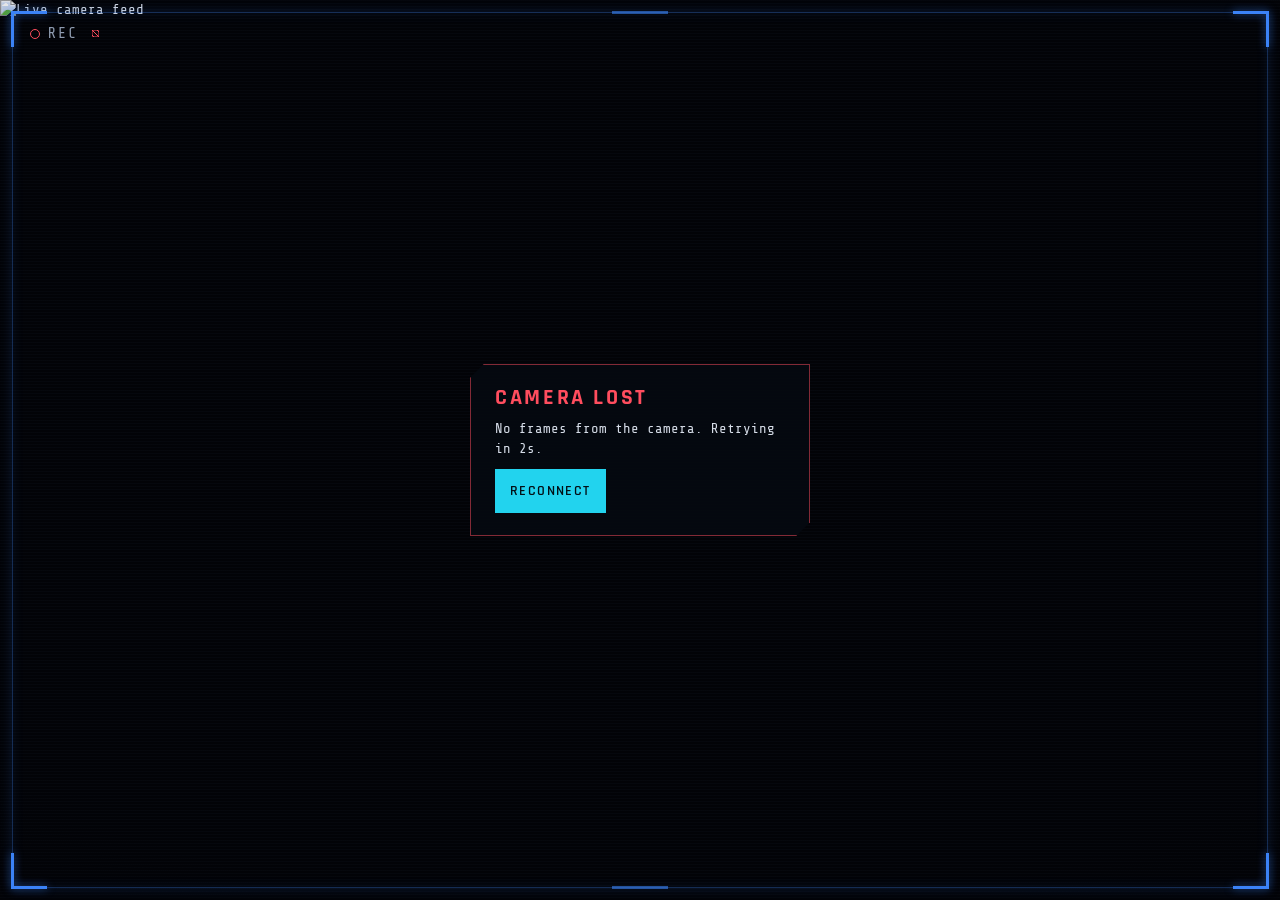
==== app/web/index.html @ 377e43c3 "Add face context app, iOS relay and cream ad" ====
<!doctype html>
<html lang="en">
<head>
<meta charset="utf-8">
<meta name="viewport" content="width=device-width, initial-scale=1, viewport-fit=cover">
<meta name="theme-color" content="#04060b">
<title>Face Context</title>
<meta name="description" content="Opt-in face to context viewer: tap a face in the live camera feed to see that person's profile, notes and face scan.">
<link rel="preconnect" href="https://fonts.googleapis.com">
<link rel="preconnect" href="https://fonts.gstatic.com" crossorigin>
<link rel="stylesheet" href="https://fonts.googleapis.com/css2?family=Rajdhani:wght@500;600;700&family=Share+Tech+Mono&display=swap">
<link rel="stylesheet" href="style.css">
<link rel="stylesheet" href="hud.css">
<script type="importmap">
{
  "imports": {
    "three": "https://cdn.jsdelivr.net/npm/three@0.170.0/build/three.module.js",
    "three/addons/": "https://cdn.jsdelivr.net/npm/three@0.170.0/examples/jsm/"
  }
}
</script>
</head>
<body>
<main class="stage" id="stage" aria-label="Camera feed. Select a face to see context.">
  <div class="media" id="media"></div>
  <div class="vignette" aria-hidden="true"></div>
  <div class="faces" id="faces"></div>
  <div class="stage-msg" id="stage-msg" hidden></div>
</main>
<div class="camframe" aria-hidden="true"><i class="k tl"></i><i class="k tr"></i><i class="k bl"></i><i class="k br"></i></div>
<p class="rec" id="live" data-state="connecting"><i class="dot" aria-hidden="true"></i><span aria-hidden="true">REC</span><span class="visually-hidden" id="live-sr" role="status">Connecting</span><i class="mic" id="mic" role="img" data-state="off" aria-label="Microphone off"></i></p>
<div class="corner">
  <button type="button" class="session-dot" id="session-dot" aria-expanded="false" aria-controls="session-pop" hidden><i aria-hidden="true"></i></button>
  <section class="session-pop" id="session-pop" aria-label="Room consent session" hidden></section>
</div>
<p class="caption" id="caption" aria-live="polite"></p>
<aside class="card" id="card" aria-label="Person context" hidden>
  <div class="card-shell">
    <div class="card-inner" id="card-inner">
      <div class="grip" id="grip" aria-hidden="true"><i></i></div>
      <button type="button" class="card-close" id="card-close" aria-label="Close profile">
        <svg viewBox="0 0 20 20" width="14" height="14" aria-hidden="true"><path d="M5 5l10 10M15 5L5 15" fill="none" stroke="currentColor" stroke-width="1.4"/></svg>
      </button>
      <div class="card-body" id="card-body"></div>
    </div>
  </div>
</aside>
<svg class="leader" id="leader" aria-hidden="true"></svg>
<script type="module" src="app.js"></script>
</body>
</html>
---- app/web/style.css ----
:root {
  --bg: #04060b;
  --panel: rgba(5, 9, 16, 0.9);
  --glass: rgba(4, 6, 11, 0.78);
  --glow: rgba(34, 211, 238, 0.6);
  --line: #3b82f6;
  --cyan: #22d3ee;
  --cyan-2: rgba(34, 211, 238, 0.55);
  --cyan-3: rgba(34, 211, 238, 0.22);
  --cyan-4: rgba(34, 211, 238, 0.09);
  --line-2: rgba(59, 130, 246, 0.55);
  --line-3: rgba(59, 130, 246, 0.24);
  --name: #8dbdff;
  --text: #d6dde8;
  --muted: #8e9bb0;
  --micro: #6fa9c9;
  --red: #ff4d5e;
  --red-2: rgba(255, 77, 94, 0.5);
  --head: "Rajdhani", "Barlow Condensed", "Roboto Condensed", "Arial Narrow", sans-serif;
  --mono: "Share Tech Mono", ui-monospace, "SF Mono", Menlo, Consolas, monospace;
  --frame: 12px;
  --tap: 44px;
  --cut: 14px;
  --card-w: min(380px, calc(100vw - 48px));
  --ease: cubic-bezier(0.16, 1, 0.3, 1);
  --chamfer: polygon(var(--cut) 0, 100% 0, 100% calc(100% - var(--cut)), calc(100% - var(--cut)) 100%, 0 100%, 0 var(--cut));
  color-scheme: dark;
}

*, *::before, *::after { box-sizing: border-box; }
html, body { height: 100%; }
body {
  margin: 0;
  background: var(--bg);
  color: var(--text);
  font: 14px/1.45 var(--mono);
  font-variant-numeric: tabular-nums;
  overflow: hidden;
  caret-color: var(--cyan);
  -webkit-tap-highlight-color: transparent;
}
::selection { background: var(--cyan); color: var(--bg); }
* { scrollbar-width: thin; scrollbar-color: var(--cyan-3) transparent; }
::-webkit-scrollbar { width: 6px; }
::-webkit-scrollbar-thumb { background: var(--cyan-3); }
h1, h2, h3, p, ol, ul { margin: 0; }
ol, ul { padding: 0; list-style: none; }
button, input, textarea { font: inherit; color: inherit; }
:focus-visible { outline: 1px solid var(--cyan); outline-offset: 2px; }
.visually-hidden { position: absolute; width: 1px; height: 1px; overflow: hidden; clip-path: inset(50%); white-space: nowrap; }
.icon { flex: none; }
kbd {
  font: 12px/1 var(--mono);
  min-width: 18px;
  padding: 3px 4px;
  border: 1px solid currentColor;
  text-align: center;
  opacity: 0.85;
}

.btn {
  display: inline-flex;
  align-items: center;
  justify-content: center;
  gap: 8px;
  min-height: var(--tap);
  padding: 8px 14px;
  border: 1px solid var(--cyan-2);
  background: transparent;
  color: var(--text);
  cursor: pointer;
  font: 600 14px/1 var(--head);
  text-transform: uppercase;
  letter-spacing: 0.1em;
  transition: background-color 0.15s, border-color 0.15s, color 0.15s;
  touch-action: manipulation;
}
.btn:hover { background: var(--cyan-4); border-color: var(--cyan); }
.btn:active { background: var(--cyan-3); }
.btn:disabled { opacity: 0.45; cursor: progress; }
.btn-primary { background: var(--cyan); border-color: var(--cyan); color: #031016; }
.btn-primary:hover { background: #5fe2f5; }
.btn-ghost { border-color: var(--cyan-3); }
.btn-danger { border-color: var(--red); color: var(--red); }
.btn-danger:hover { background: rgba(255, 77, 94, 0.12); border-color: var(--red); }
.btn-danger-ghost { border-color: var(--red-2); color: var(--red); }
.btn-danger-ghost:hover { background: rgba(255, 77, 94, 0.1); border-color: var(--red); }
.is-busy { opacity: 0.6; pointer-events: none; }
.row { display: flex; flex-wrap: wrap; gap: 8px; align-items: center; }
.hint { color: var(--muted); font-size: 12px; }
.empty { color: var(--muted); }
.form-error { color: var(--red); }
.hint:empty, .form-error:empty { display: none; }
.micro { font: 600 11px/1.2 var(--head); color: var(--micro); text-transform: uppercase; letter-spacing: 0.16em; }

.card {
  position: fixed;
  top: 60px;
  left: 28px;
  width: var(--card-w);
  z-index: 18;
  filter: drop-shadow(0 0 10px rgba(34, 211, 238, 0.22));
  opacity: 0;
  transform: translateX(-20px);
  transition: opacity 0.3s var(--ease), transform 0.35s var(--ease);
}
.card.dock-right { left: auto; right: 28px; transform: translateX(20px); }
.card.is-open { opacity: 1; transform: none; }
.card.is-faded { opacity: 0.25; }
.card.is-dragging { transition: none; }
.card[hidden] { display: none; }
.card-shell { clip-path: var(--chamfer); background: var(--cyan-2); padding: 1px; }
.card-inner {
  position: relative;
  clip-path: var(--chamfer);
  background:
    linear-gradient(180deg, rgba(34, 211, 238, 0.06), transparent 120px),
    var(--panel);
  max-height: calc(100vh - 100px);
  max-height: calc(100dvh - 100px);
  overflow-y: auto;
  overscroll-behavior: contain;
}
.card.is-glitch .card-shell { animation: rgb 0.36s steps(3) both; }
.card-close {
  position: absolute;
  top: 0;
  right: 0;
  z-index: 2;
  width: var(--tap);
  height: var(--tap);
  display: grid;
  place-items: center;
  background: transparent;
  border: 0;
  border-left: 1px solid var(--cyan-3);
  color: var(--muted);
  cursor: pointer;
}
.card-close:hover { color: var(--cyan); background: var(--cyan-4); }
.grip { display: none; }
.card-body { display: grid; }
.card-error { display: grid; gap: 12px; justify-items: start; padding: 56px 20px 24px; }
.loading { display: flex; align-items: center; gap: 10px; padding: 56px 20px 28px; color: var(--muted); text-transform: uppercase; letter-spacing: 0.1em; font-size: 12px; }
.scan { width: 40px; height: 1px; background: var(--cyan); animation: scan 0.9s var(--ease) infinite alternate; transform-origin: left; }
@keyframes scan { from { transform: scaleX(0.15); } to { transform: scaleX(1); } }

.card-head { display: flex; border-bottom: 1px solid var(--cyan-3); padding-right: var(--tap); }
.edit-toggle { min-width: var(--tap); min-height: var(--tap); display: grid; place-items: center; padding: 0 10px; background: transparent; border: 0; border-left: 1px solid var(--cyan-3); color: var(--muted); cursor: pointer; font: 600 13px/1 var(--head); letter-spacing: 0.12em; text-transform: uppercase; }
.edit-toggle:hover, .edit-toggle[aria-pressed="true"] { color: var(--cyan); background: var(--cyan-4); }
.edited { display: inline-grid; place-items: center; margin-left: 6px; color: var(--micro); vertical-align: middle; }
.edited .icon { width: 10px; height: 10px; }
.edit-input { width: 100%; min-height: var(--tap); padding: 10px 12px; background: rgba(3, 7, 13, 0.9); border: 1px solid var(--cyan-3); color: var(--text); border-radius: 0; font: 16px/1.35 var(--mono); }
textarea.edit-input { resize: vertical; }
.edit-input:focus-visible { outline: none; border-color: var(--cyan); }
.edit-input.is-saving { border-color: var(--cyan-2); }
.chips-edit { display: flex; flex-wrap: wrap; gap: 6px; }
.chip-edit { display: inline-flex; align-items: center; gap: 2px; padding-left: 8px; border: 1px solid var(--cyan-3); color: var(--cyan); font: 600 14px/1 var(--head); text-transform: uppercase; letter-spacing: 0.08em; }
.x-btn { width: 32px; height: 32px; min-width: 32px; display: inline-grid; place-items: center; background: transparent; border: 0; color: var(--muted); cursor: pointer; }
.x-btn:hover { color: var(--red); }
.x-btn .icon { width: 12px; height: 12px; }
.fu-edit { grid-template-columns: 18px 1fr 32px; }
.timeline li .x-btn { position: absolute; right: -8px; top: -6px; }
.timeline li.is-removing { opacity: 0.4; }
.timeline li:has(.x-btn) p { padding-right: 28px; }
.photo-tools { display: grid; gap: 6px; justify-items: start; }
.thumb-pick { position: absolute; inset: 6px; display: grid; place-items: end; padding: 6px; background: linear-gradient(transparent 55%, rgba(4, 8, 14, 0.85)); border: 0; color: var(--cyan); cursor: pointer; }
.thumb-pick .icon { width: 16px; height: 16px; }
.thumb-frame.is-drop { outline: 1px dashed var(--cyan); outline-offset: 2px; }
.thumb-frame.is-saving { opacity: 0.6; }
.link-btn { min-height: var(--tap); padding: 0; background: transparent; border: 0; color: var(--micro); font: 12px/1 var(--mono); text-decoration: underline; text-underline-offset: 3px; cursor: pointer; }
.link-btn:hover { color: var(--cyan); }
.tabs { display: flex; flex: 1; }
.tab {
  display: inline-flex;
  align-items: center;
  gap: 8px;
  min-height: var(--tap);
  padding: 0 14px;
  background: transparent;
  border: 0;
  border-right: 1px solid var(--cyan-3);
  color: var(--muted);
  font: 600 15px/1 var(--head);
  letter-spacing: 0.12em;
  text-transform: uppercase;
  cursor: pointer;
  position: relative;
}
.tab:first-child { padding-left: calc(var(--cut) + 6px); }
.tab kbd { font-size: 10px; padding: 2px 3px; min-width: 15px; }
.tab:hover { color: var(--text); }
.tab[aria-selected="true"] { color: var(--cyan); background: var(--cyan-4); }
.tab[aria-selected="true"]::after { content: ""; position: absolute; left: 0; right: 0; bottom: -1px; height: 2px; background: var(--cyan); }
.card-sub { display: flex; align-items: center; justify-content: space-between; gap: 12px; padding: 6px 20px 0; }
.p-status { font: 600 12px/1 var(--head); color: var(--muted); text-transform: uppercase; letter-spacing: 0.14em; display: flex; align-items: center; gap: 8px; }
.p-status::before { content: ""; width: 6px; height: 6px; border: 1px solid var(--muted); }
.p-status.is-here { color: var(--cyan); }
.p-status.is-here::before { background: var(--cyan); border-color: var(--cyan); }
.pill {
  display: inline-flex;
  align-items: center;
  gap: 8px;
  min-height: var(--tap);
  padding: 0 2px 0 8px;
  background: transparent;
  border: 0;
  color: var(--muted);
  font: 600 12px/1 var(--head);
  letter-spacing: 0.14em;
  text-transform: uppercase;
  cursor: pointer;
}
.pill b { font-weight: 700; min-width: 40px; padding: 4px 8px; border: 1px solid var(--cyan-2); color: var(--cyan); text-align: center; }
.pill[aria-pressed="false"] b { border-color: var(--muted); color: var(--muted); }

.person { padding: 2px 20px 8px; }
.tab-panel > * { min-width: 0; }
.tab-panel { grid-template-columns: minmax(0, 1fr); display: grid; gap: 16px; padding: 8px 0; animation: rise 0.35s var(--ease) both; }
.tab-panel[hidden] { display: none; }
@keyframes rise { from { opacity: 0; transform: translateY(4px); } }
.thumb-frame { position: relative; width: 116px; height: 116px; padding: 6px; color: var(--cyan); overflow: hidden; }
.thumb-frame .c { position: absolute; width: 14px; height: 14px; border: 0 solid currentColor; }
.thumb-frame .tl { top: 0; left: 0; border-top-width: 2px; border-left-width: 2px; }
.thumb-frame .tr { top: 0; right: 0; border-top-width: 2px; border-right-width: 2px; }
.thumb-frame .bl { bottom: 0; left: 0; border-bottom-width: 2px; border-left-width: 2px; }
.thumb-frame .br { bottom: 0; right: 0; border-bottom-width: 2px; border-right-width: 2px; }
.thumb-frame .sweep { position: absolute; left: 6px; right: 6px; top: 6px; height: 22px; background: linear-gradient(transparent, rgba(34, 211, 238, 0.3) 90%, var(--cyan)); opacity: 0.6; animation: sweep 2.6s linear infinite; pointer-events: none; }
@keyframes sweep { from { transform: translateY(-24px); } to { transform: translateY(104px); } }
.p-thumb { display: block; width: 104px; height: 104px; object-fit: cover; background: #0b1220; filter: saturate(0.6) contrast(1.05); }
.thumb-state { position: absolute; left: 6px; right: 6px; bottom: 6px; padding: 2px 4px; background: var(--glass); color: var(--micro); font: 600 9px/1.2 var(--head); letter-spacing: 0.12em; text-transform: uppercase; text-align: center; }
.p-thumb-empty { display: grid; place-items: center; color: var(--muted); }
.p-thumb-empty .icon { width: 40px; height: 40px; }
.p-id { display: grid; gap: 4px; }
.name-btn { all: unset; cursor: text; border-bottom: 1px dashed transparent; }
.name-btn:hover { border-bottom-color: var(--cyan-2); }
.name-btn:focus-visible { outline: 1px solid var(--cyan); outline-offset: 2px; }
.heard { display: inline-grid; place-items: center; width: 18px; height: 18px; margin-left: 8px; vertical-align: middle; color: var(--micro); border: 1px solid var(--cyan-3); }
.heard .icon { width: 12px; height: 12px; }
.p-name.is-pending { color: var(--muted); }
.capture { display: grid; gap: 8px; }
.capture-bar { display: block; height: 2px; background: linear-gradient(90deg, transparent, var(--cyan), transparent) 0 0 / 40% 100% no-repeat, var(--cyan-3); animation: capture 1.4s linear infinite; }
@keyframes capture { from { background-position: -40% 0, 0 0; } to { background-position: 140% 0, 0 0; } }
.p-name { font: 700 30px/1.05 var(--head); color: var(--name); text-transform: uppercase; letter-spacing: 0.04em; overflow-wrap: anywhere; margin-bottom: 8px; }
.p-role { font: 600 17px/1.2 var(--head); color: var(--text); text-transform: uppercase; letter-spacing: 0.06em; }
.p-edit { display: grid; gap: 6px; }
.p-edit .row { margin-top: 6px; }
.p-block { display: grid; gap: 8px; }
.p-text { color: var(--text); max-width: 60ch; }
.vulns { display: grid; }
.vuln { display: grid; grid-template-columns: 18px 1fr; gap: 10px; align-items: center; min-height: 30px; color: var(--cyan); font: 600 15px/1.2 var(--head); text-transform: uppercase; letter-spacing: 0.08em; }
.vuln .icon { width: 16px; height: 16px; }
.vuln.check { min-height: var(--tap); color: var(--text); }
.check input {
  appearance: none;
  width: 16px;
  height: 16px;
  margin: 0;
  border: 1px solid var(--cyan-2);
  background: transparent;
  cursor: pointer;
  display: grid;
  place-items: center;
}
.check input::after { content: ""; width: 8px; height: 8px; background: var(--cyan); transform: scale(0); transition: transform 0.15s var(--ease); }
.check input:checked::after { transform: scale(1); }
.check input:checked + label { color: var(--muted); text-decoration: line-through; text-decoration-color: var(--cyan-2); }
.check label { cursor: pointer; padding: 10px 0; }
.p-consent { display: grid; gap: 6px; padding-top: 12px; border-top: 1px solid var(--cyan-3); font-size: 12px; color: var(--muted); }
.p-consent .ok { color: var(--cyan); text-transform: uppercase; letter-spacing: 0.1em; }
.p-consent q { color: var(--text); quotes: "\201C" "\201D"; }

.inline-form { display: flex; gap: 8px; }
input[type="text"] {
  width: 100%;
  min-height: var(--tap);
  padding: 10px 12px;
  background: rgba(3, 7, 13, 0.9);
  border: 1px solid var(--cyan-3);
  color: var(--text);
  border-radius: 0;
  font: 16px/1.2 var(--mono);
}
input::placeholder { color: #75839a; }
input:focus-visible { outline: none; border-color: var(--cyan); }
.timeline { position: relative; display: grid; gap: 14px; padding-left: 16px; }
.timeline::before { content: ""; position: absolute; left: 3px; top: 6px; bottom: 6px; width: 1px; background: var(--cyan-3); }
.timeline li { position: relative; }
.timeline li::before { content: ""; position: absolute; left: -16px; top: 6px; width: 7px; height: 7px; border: 1px solid var(--cyan); background: var(--bg); transform: rotate(45deg); }
.timeline time { color: var(--micro); font-size: 12px; white-space: pre; }
.model-view {
  position: relative;
  height: 220px;
  border: 1px solid var(--cyan-3);
  background:
    linear-gradient(var(--cyan-4) 1px, transparent 1px) 0 0 / 20px 20px,
    linear-gradient(90deg, var(--cyan-4) 1px, transparent 1px) 0 0 / 20px 20px,
    rgba(3, 7, 13, 0.7);
  overflow: hidden;
}
.model-view canvas { display: block; width: 100%; height: 100%; }
.model-fallback { position: absolute; inset: 0; display: grid; place-items: center; color: var(--muted); padding: 16px; text-align: center; }
.tab-panel > label.btn { justify-self: start; }

.actions { display: flex; flex-wrap: wrap; border-top: 1px solid var(--cyan-3); padding: 0 calc(var(--cut) + 6px) 0 20px; }
.actions .danger-text { flex-basis: 100%; padding: 14px 0 10px; }
.actions .row { padding-bottom: 14px; }
.act {
  display: inline-flex;
  align-items: center;
  gap: 8px;
  min-height: 48px;
  padding: 0 18px 0 0;
  background: transparent;
  border: 0;
  color: var(--text);
  font: 600 14px/1 var(--head);
  letter-spacing: 0.12em;
  text-transform: uppercase;
  cursor: pointer;
}
.act kbd { color: var(--cyan); }
.act:hover { color: var(--cyan); }
.act-danger kbd { color: var(--red); }
.act-danger:hover { color: var(--red); }

@media (max-width: 720px) {
  :root { --frame: 8px; --card-w: 100vw; }
  .card, .card.dock-right {
    top: auto;
    left: 0;
    right: 0;
    bottom: 0;
    width: 100%;
    transform: translateY(40px);
    filter: drop-shadow(0 -4px 14px rgba(34, 211, 238, 0.2));
  }
  .card.is-open { transform: none; }
  .card-inner { max-height: 55svh; max-height: 55dvh; padding-bottom: env(safe-area-inset-bottom); }
  .grip { display: grid; place-items: center; height: 22px; touch-action: none; cursor: grab; }
  .grip i { width: 44px; height: 3px; background: var(--cyan-2); }
  .card-close { top: 22px; }
  .person { padding: 2px 16px 8px; }
  .card-sub { padding: 4px 16px 0; }
  .tab { padding: 0 10px; font-size: 14px; }
  .tab kbd, .act kbd { display: none; }
  .tab:first-child { padding-left: calc(var(--cut) + 2px); }
  .thumb-frame { width: 96px; height: 96px; }
  .p-thumb { width: 84px; height: 84px; }
  .p-name { font-size: 26px; }
  .model-view { height: 180px; }
}
---- app/web/hud.css ----
.stage {
  position: fixed;
  inset: 0;
  overflow: hidden;
  background: #020307;
  touch-action: manipulation;
  user-select: none;
  -webkit-user-select: none;
}
.media, .faces, .vignette { position: absolute; inset: 0; }
.media > img, .media > canvas { width: 100%; height: 100%; object-fit: cover; display: block; }
.vignette {
  pointer-events: none;
  background:
    radial-gradient(120% 95% at 50% 45%, transparent 55%, rgba(2, 3, 7, 0.6) 100%),
    repeating-linear-gradient(to bottom, rgba(141, 189, 255, 0.022) 0 1px, transparent 1px 3px);
}

.camframe {
  position: fixed;
  inset: var(--frame);
  border: 1px solid rgba(59, 130, 246, 0.32);
  box-shadow: 0 0 12px rgba(59, 130, 246, 0.18), inset 0 0 12px rgba(59, 130, 246, 0.1);
  pointer-events: none;
  z-index: 14;
}
.camframe::before, .camframe::after { content: ""; position: absolute; left: 50%; width: 56px; height: 3px; margin-left: -28px; background: rgba(59, 130, 246, 0.6); }
.camframe::before { top: -2px; }
.camframe::after { bottom: -2px; }
.camframe .k { position: absolute; width: 36px; height: 36px; border: 0 solid var(--line); filter: drop-shadow(0 0 4px rgba(59, 130, 246, 0.6)); }
.camframe .tl { top: -2px; left: -2px; border-top-width: 3px; border-left-width: 3px; }
.camframe .tr { top: -2px; right: -2px; border-top-width: 3px; border-right-width: 3px; }
.camframe .bl { bottom: -2px; left: -2px; border-bottom-width: 3px; border-left-width: 3px; }
.camframe .br { bottom: -2px; right: -2px; border-bottom-width: 3px; border-right-width: 3px; }

.rec {
  position: fixed;
  top: calc(var(--frame) + 14px);
  left: calc(var(--frame) + 18px);
  z-index: 15;
  display: flex;
  align-items: center;
  gap: 8px;
  font: 15px/1 var(--mono);
  letter-spacing: 0.14em;
  color: var(--text);
  pointer-events: none;
}
.rec .dot { width: 10px; height: 10px; border-radius: 50%; background: var(--red); box-shadow: 0 0 8px rgba(255, 77, 94, 0.8); animation: blink 1s steps(1) infinite; }
.rec[data-state="connecting"] .dot { background: var(--muted); box-shadow: none; animation: none; }
.rec[data-state="lost"] { color: var(--muted); }
.rec[data-state="lost"] .dot { background: transparent; border: 1px solid var(--red); box-shadow: none; animation: none; }
@keyframes blink { 50% { opacity: 0.15; } }
.mic { width: 7px; height: 7px; margin-left: 6px; border: 1px solid var(--muted); pointer-events: auto; }
.mic[data-state="on"] { background: var(--cyan); border-color: var(--cyan); }
.mic[data-state="warn"] { border-color: var(--cyan); }
.mic[data-state="speaking"] { background: var(--cyan); border-color: var(--cyan); box-shadow: 0 0 6px var(--glow); transform: scale(1.3); }
.mic[data-state="denied"] { border-color: var(--red-2); background: linear-gradient(45deg, transparent 45%, var(--red) 45% 55%, transparent 55%); }

.corner { position: fixed; top: calc(var(--frame) + 2px); right: calc(var(--frame) + 4px); z-index: 16; }
.session-dot { width: var(--tap); height: var(--tap); display: grid; place-items: center; background: transparent; border: 0; padding: 0; cursor: pointer; }
.session-dot[hidden] { display: none; }
.session-dot i { width: 10px; height: 10px; border: 1px solid var(--cyan); background: rgba(34, 211, 238, 0.25); transform: rotate(45deg); display: block; }
.session-dot:hover i, .session-dot[aria-expanded="true"] i { background: var(--cyan); }
.session-pop {
  position: absolute;
  top: var(--tap);
  right: 0;
  width: min(300px, calc(100vw - 40px));
  display: grid;
  gap: 10px;
  justify-items: start;
  padding: 16px 18px;
  background: var(--panel);
  border: 1px solid var(--cyan-2);
  clip-path: var(--chamfer);
}
.session-pop[hidden] { display: none; }
.session-text { color: var(--text); }

.face {
  position: absolute;
  left: 0;
  top: 0;
  padding: 0;
  margin: 0;
  border: 0;
  background: transparent;
  cursor: pointer;
  touch-action: manipulation;
  color: var(--line);
  will-change: transform;
  transition: opacity 0.3s var(--ease), color 0.2s;
}
.face:focus-visible { outline: none; }
.face:focus-visible .face-frame { outline: 1px solid var(--name); outline-offset: 4px; }
.face-frame { position: absolute; inset: var(--pad, 24px); border: 1px solid color-mix(in srgb, currentColor 45%, transparent); }
.face .c { position: absolute; width: min(18px, 28%); height: min(18px, 28%); border: 0 solid currentColor; }
.face .tl { top: -1px; left: -1px; border-top-width: 2px; border-left-width: 2px; }
.face .tr { top: -1px; right: -1px; border-top-width: 2px; border-right-width: 2px; }
.face .bl { bottom: -1px; left: -1px; border-bottom-width: 2px; border-left-width: 2px; }
.face .br { bottom: -1px; right: -1px; border-bottom-width: 2px; border-right-width: 2px; }
.face .cross { position: absolute; left: 50%; top: 50%; width: 9px; height: 9px; margin: -4.5px 0 0 -4.5px; opacity: 0.6;
  background: linear-gradient(currentColor, currentColor) center / 1px 100% no-repeat, linear-gradient(currentColor, currentColor) center / 100% 1px no-repeat; }
.face .hex {
  position: absolute;
  inset: 0;
  opacity: 0;
  pointer-events: none;
  background: url("data:image/svg+xml,%3Csvg xmlns='http://www.w3.org/2000/svg' width='14' height='24' viewBox='0 0 14 24'%3E%3Cpath d='M7 0l7 4v8l-7 4-7-4V4zM7 16v8' fill='none' stroke='%2322d3ee' stroke-width='0.8'/%3E%3C/svg%3E") 0 0 / 14px 24px;
  -webkit-mask-image: linear-gradient(to bottom, transparent, #000 45%, #000 55%, transparent);
  mask-image: linear-gradient(to bottom, transparent, #000 45%, #000 55%, transparent);
  -webkit-mask-size: 100% 300%;
  mask-size: 100% 300%;
}
.face.is-unknown { color: var(--red); }
.face.is-unknown .face-frame { border-color: rgba(255, 77, 94, 0.35); }
.face:hover { filter: brightness(1.25); }
.face.is-cursor .face-frame { outline: 1px dashed var(--name); outline-offset: 4px; }
.face.is-selected.is-known { color: var(--cyan); }
.face.is-selected .face-frame { background: linear-gradient(rgba(34, 211, 238, 0.07), transparent 45%); }
.face.is-selected .c { width: min(24px, 32%); height: min(24px, 32%); }
.face.is-selected { z-index: 2; }
.face.is-gone { opacity: 0; pointer-events: none; }
.face.is-predicted .face-frame, .face.is-coasting .face-frame { border-style: dashed; }
.face.is-predicted, .face.is-coasting { opacity: 0.7; }
.face.is-new .face-frame { animation: lock 0.5s var(--ease) both, rgb 0.45s steps(3) both; }
.face.is-new .hex { animation: hex 0.8s ease-out both; }
@keyframes lock { 0% { transform: scale(1.45); opacity: 0; } 60% { opacity: 1; } 100% { transform: scale(1); } }
@keyframes hex { 0% { opacity: 0.9; -webkit-mask-position: 0 100%; mask-position: 0 100%; } 100% { opacity: 0; -webkit-mask-position: 0 0; mask-position: 0 0; } }
@keyframes rgb {
  0% { filter: drop-shadow(3px 0 0 rgba(255, 0, 60, 0.7)) drop-shadow(-3px 0 0 rgba(34, 211, 238, 0.7)); transform: translateX(2px); }
  50% { filter: drop-shadow(-2px 0 0 rgba(255, 0, 60, 0.6)) drop-shadow(2px 0 0 var(--glow)); transform: translateX(-1px); }
  100% { filter: none; transform: none; }
}

.face-label {
  position: absolute;
  left: var(--pad, 24px);
  top: calc(100% - var(--pad, 24px) + 6px);
  padding: 2px 7px;
  background: var(--glass);
  font: 600 13px/1.2 var(--head);
  letter-spacing: 0.1em;
  text-transform: uppercase;
  white-space: nowrap;
  pointer-events: none;
}
.face-name { color: var(--name); }
.face.is-unknown .face-name { color: var(--red); }
.face.is-selected .face-label { border: 1px solid currentColor; }
.face.is-selected.is-known .face-name { color: var(--cyan); }

.target { position: absolute; inset: var(--pad, 24px); pointer-events: none; display: none; }
.face.is-selected .target { display: block; }
.faces.no-target .target { display: none; }
.dots {
  position: absolute;
  left: 50%;
  top: 50%;
  width: 280%;
  height: 190%;
  transform: translate(-50%, -50%);
  background: conic-gradient(from 270deg at 2px 2px, currentColor 25%, transparent 0) 0 0 / 12px 12px;
  opacity: 0.22;
  -webkit-mask-image: radial-gradient(closest-side, #000 30%, transparent);
  mask-image: radial-gradient(closest-side, #000 30%, transparent);
}
.reticle { position: absolute; left: 50%; top: 50%; width: 150%; aspect-ratio: 1; transform: translate(-50%, -50%); overflow: visible; }
.reticle .ring { fill: none; stroke: currentColor; stroke-width: 0.6; opacity: 0.75; vector-effect: non-scaling-stroke; }
.reticle .ring-in { fill: none; stroke: currentColor; stroke-width: 0.5; stroke-dasharray: 2 4; opacity: 0.45; vector-effect: non-scaling-stroke; }
.reticle .diamond { fill: currentColor; }
.scale { position: absolute; top: 0; bottom: 0; width: 8px; display: block;
  background: repeating-linear-gradient(to bottom, currentColor 0 1px, transparent 1px 7px); opacity: 0.85; }
.scale-l { left: -30px; }
.scale-r { right: -30px; }
.scale small, .scale-val {
  position: absolute;
  font: 600 10px/1 var(--head);
  letter-spacing: 0.12em;
  white-space: nowrap;
  background: var(--glass);
  padding: 2px 4px;
}
.scale-val { font: 13px/1 var(--mono); letter-spacing: 0.04em; color: var(--text); }
.scale-l small { right: 12px; top: 38%; }
.scale-l .scale-val { right: 12px; top: calc(38% + 16px); }
.scale-r small { left: 12px; top: 38%; }
.scale-r .scale-val { left: 12px; top: calc(38% + 16px); }

.stage-msg { position: absolute; inset: 0; display: grid; place-items: center; pointer-events: none; z-index: 2; }
.stage-msg:has(.msg-empty) { place-items: end center; padding-bottom: calc(var(--frame) + 22px); }
.msg-empty { color: var(--muted); font: 600 11px/1 var(--head); letter-spacing: 0.2em; text-transform: uppercase; padding: 4px 8px; background: var(--glass); }
.msg-lost { pointer-events: auto; display: grid; gap: 10px; justify-items: start; max-width: 340px; margin: 16px; padding: 22px 24px; background: var(--panel); border: 1px solid var(--red-2); clip-path: var(--chamfer); }
.msg-lost h2 { color: var(--red); font: 700 22px/1 var(--head); text-transform: uppercase; letter-spacing: 0.12em; }

.caption {
  position: fixed;
  left: 50%;
  bottom: calc(env(safe-area-inset-bottom) + var(--frame) + 22px);
  transform: translate(-50%, 6px);
  max-width: min(760px, calc(100vw - 48px));
  padding: 6px 12px;
  background: var(--glass);
  color: var(--text);
  opacity: 0;
  pointer-events: none;
  z-index: 12;
  transition: opacity 0.4s, transform 0.4s var(--ease);
}
.caption.is-on { opacity: 1; transform: translate(-50%, 0); }
.caption-who { color: var(--cyan); font: 600 14px/1 var(--head); letter-spacing: 0.12em; text-transform: uppercase; margin-right: 10px; }
.has-card .caption { left: calc(var(--card-w) + 28px + (100vw - var(--card-w) - 28px) / 2); max-width: calc(100vw - var(--card-w) - 80px); }
.has-card.dock-right .caption { left: calc((100vw - var(--card-w) - 28px) / 2); }

.leader { position: fixed; inset: 0; width: 100vw; height: 100vh; pointer-events: none; z-index: 19; opacity: 0; transition: opacity 0.2s; color: var(--cyan); overflow: visible; }
.leader.is-on { opacity: 1; }
.leader-path { fill: none; stroke: var(--cyan); stroke-width: 1.25; stroke-dasharray: 1; stroke-dashoffset: 0; filter: drop-shadow(0 0 3px var(--glow)); }
.leader-path.is-drawing { animation: draw 0.55s var(--ease) both; }
.leader-node { fill: var(--bg); stroke: var(--cyan); stroke-width: 1.25; }
@keyframes draw { from { stroke-dashoffset: 1; } to { stroke-dashoffset: 0; } }

@media (max-width: 720px) {
  .media > img, .media > canvas { object-fit: contain; object-position: 50% 56px; }
  .camframe .k { width: 24px; height: 24px; }
  .face-label { font-size: 12px; }
  .scale-l { left: -22px; }
  .scale-r { right: -22px; }
  .caption { bottom: calc(env(safe-area-inset-bottom) + var(--frame) + 14px); }
  .has-card .caption { left: 50%; max-width: calc(100vw - 48px); bottom: auto; top: calc(env(safe-area-inset-top) + var(--frame) + 48px); }
}

@media (prefers-reduced-motion: reduce) {
  *, *::before, *::after { animation: none !important; transition: none !important; }
  .leader-path { stroke-dashoffset: 0; }
  .face .hex { opacity: 0; }
}
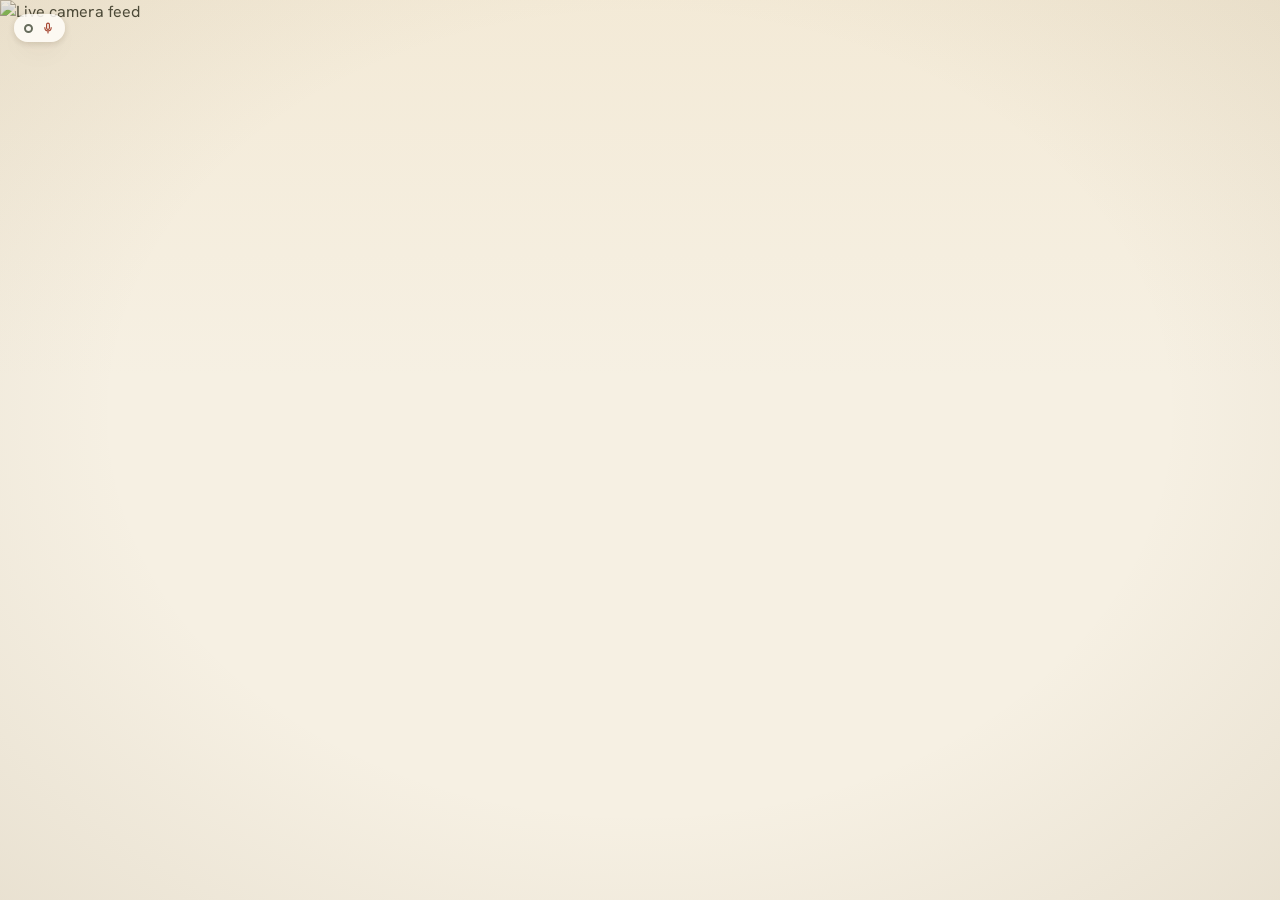
==== commit 7415f794: "Make the cream UI the main interface, remove the dark theme and 3D face scan" ====
--- a/app/web/index.html
+++ b/app/web/index.html
@@ -3,49 +3,45 @@
 <head>
 <meta charset="utf-8">
 <meta name="viewport" content="width=device-width, initial-scale=1, viewport-fit=cover">
-<meta name="theme-color" content="#04060b">
-<title>Face Context</title>
-<meta name="description" content="Opt-in face to context viewer: tap a face in the live camera feed to see that person's profile, notes and face scan.">
-<link rel="preconnect" href="https://fonts.googleapis.com">
-<link rel="preconnect" href="https://fonts.gstatic.com" crossorigin>
-<link rel="stylesheet" href="https://fonts.googleapis.com/css2?family=Rajdhani:wght@500;600;700&family=Share+Tech+Mono&display=swap">
-<link rel="stylesheet" href="style.css">
-<link rel="stylesheet" href="hud.css">
+<meta name="theme-color" content="#F6F0E3">
+<title>Hazel</title>
+<meta name="description" content="Tap a face in the live camera view to see who they are and what you talked about.">
+<link rel="icon" href="data:,">
+<link rel="preload" href="assets/fonts/young-serif-400.woff2" as="font" type="font/woff2" crossorigin>
+<link rel="preload" href="assets/fonts/hanken-grotesk-400.woff2" as="font" type="font/woff2" crossorigin>
+<link rel="stylesheet" href="css/app.css?v=5">
 <script type="importmap">
-{
-  "imports": {
-    "three": "https://cdn.jsdelivr.net/npm/three@0.170.0/build/three.module.js",
-    "three/addons/": "https://cdn.jsdelivr.net/npm/three@0.170.0/examples/jsm/"
-  }
-}
+{ "imports": { "three": "./vendor/three.module.min.js", "three/addons/": "./vendor/jsm/" } }
 </script>
 </head>
 <body>
-<main class="stage" id="stage" aria-label="Camera feed. Select a face to see context.">
+<main class="stage" id="stage" aria-label="Camera view. Select a face to see who they are.">
   <div class="media" id="media"></div>
-  <div class="vignette" aria-hidden="true"></div>
+  <div class="warmth" aria-hidden="true"></div>
   <div class="faces" id="faces"></div>
   <div class="stage-msg" id="stage-msg" hidden></div>
 </main>
-<div class="camframe" aria-hidden="true"><i class="k tl"></i><i class="k tr"></i><i class="k bl"></i><i class="k br"></i></div>
-<p class="rec" id="live" data-state="connecting"><i class="dot" aria-hidden="true"></i><span aria-hidden="true">REC</span><span class="visually-hidden" id="live-sr" role="status">Connecting</span><i class="mic" id="mic" role="img" data-state="off" aria-label="Microphone off"></i></p>
+<div class="css3d" id="css3d">
+  <div class="card3d" id="card3d">
+    <aside class="card" id="card" aria-label="Person context" hidden>
+      <div class="card-face" id="card-inner">
+        <div class="grip" id="grip" aria-hidden="true"><i></i></div>
+        <button type="button" class="card-close" id="card-close" aria-label="Close card">
+          <svg viewBox="0 0 20 20" width="16" height="16" aria-hidden="true"><path d="M5 5l10 10M15 5L5 15" fill="none" stroke="currentColor" stroke-width="1.8" stroke-linecap="round"/></svg>
+        </button>
+        <div class="card-body" id="card-body"></div>
+      </div>
+    </aside>
+  </div>
+</div>
+<canvas class="gl" id="gl" aria-hidden="true"></canvas>
+<p class="live" id="live" data-state="connecting"><i class="dot" aria-hidden="true"></i><span class="visually-hidden" id="live-sr" role="status">Connecting</span><i class="mic" id="mic" role="img" data-state="off" aria-label="Microphone off"><svg viewBox="0 0 20 20" width="14" height="14" aria-hidden="true"><path d="M10 3a2 2 0 0 1 2 2v5a2 2 0 0 1-4 0V5a2 2 0 0 1 2-2zM5.5 9.5a4.5 4.5 0 0 0 9 0M10 14v3" fill="none" stroke="currentColor" stroke-width="1.6" stroke-linecap="round"/></svg></i></p>
 <div class="corner">
   <button type="button" class="session-dot" id="session-dot" aria-expanded="false" aria-controls="session-pop" hidden><i aria-hidden="true"></i></button>
-  <section class="session-pop" id="session-pop" aria-label="Room consent session" hidden></section>
+  <section class="session-pop" id="session-pop" aria-label="Room session" hidden></section>
 </div>
 <p class="caption" id="caption" aria-live="polite"></p>
-<aside class="card" id="card" aria-label="Person context" hidden>
-  <div class="card-shell">
-    <div class="card-inner" id="card-inner">
-      <div class="grip" id="grip" aria-hidden="true"><i></i></div>
-      <button type="button" class="card-close" id="card-close" aria-label="Close profile">
-        <svg viewBox="0 0 20 20" width="14" height="14" aria-hidden="true"><path d="M5 5l10 10M15 5L5 15" fill="none" stroke="currentColor" stroke-width="1.4"/></svg>
-      </button>
-      <div class="card-body" id="card-body"></div>
-    </div>
-  </div>
-</aside>
-<svg class="leader" id="leader" aria-hidden="true"></svg>
-<script type="module" src="app.js"></script>
+<noscript><p class="noscript">Hazel shows the live camera view and a card for each person in it. It needs JavaScript to run.</p></noscript>
+<script type="module" src="js/app.js?v=5"></script>
 </body>
 </html>
--- a/app/web/css/app.css
+++ b/app/web/css/app.css
@@ -0,0 +1,84 @@
+/* Hallmark · shape: app screen, full-bleed live camera under a transparent 3D layer with one floating context card · genre: playful · theme: custom (by request, the cream film) · job: try · idea: "a paper card floating beside the person you are talking to" · vibe: "warm oat paper, sage, calm, tactile"
+ * paper: #F6F0E3 · accent: #4F6B4A · display: Young Serif · body: Hanken Grotesk · hero: the camera view itself, faces bracketed in sage or clay · nav: none, one screen · footer: none · imagery: the live camera feed, warmed · signature: the card assembling from and breaking into oat flakes
+ * axes: cream/friendly serif/moss · posture: stage · contrast: pass · fold: pass · v2.0.0 */
+/* Hallmark · pre-emit critique: P4 H4 E5 S4 R4 V5 · weakest: S, the card carries every profile field so its rhythm is tight; labels stay one quiet step below body */
+@import url("./tokens.css");
+@import url("./base.css");
+@import url("./card.css");
+
+html, body { height: 100%; }
+body { overflow: hidden; overscroll-behavior: none; }
+
+.stage { position: fixed; inset: 0; overflow: hidden; background: var(--color-paper); touch-action: manipulation; }
+.media { position: absolute; inset: 0; }
+.media > * { position: absolute; inset: 0; width: 100%; height: 100%; object-fit: cover; filter: sepia(0.2) saturate(1.06) brightness(1.04) contrast(0.96); }
+.warmth { position: absolute; inset: 0; pointer-events: none; background: linear-gradient(180deg, var(--color-warm), var(--color-clear) 42%); opacity: 0.5; }
+.stage::after { content: ""; position: absolute; inset: 0; pointer-events: none; background: radial-gradient(ellipse at 50% 46%, var(--color-clear) 58%, var(--color-vignette) 140%); }
+
+.faces { position: absolute; inset: 0; z-index: var(--z-faces); pointer-events: none; }
+.face { position: absolute; left: 0; top: 0; margin: 0; padding: 0; border: 0; border-radius: 20px; background: none; color: var(--color-clear); cursor: pointer; pointer-events: auto; touch-action: manipulation; -webkit-tap-highlight-color: transparent; }
+.face > * { display: none; }
+.face:focus-visible { outline: 2px dashed var(--color-halo); outline-offset: -6px; }
+.face.is-gone { pointer-events: none; }
+
+.css3d { position: fixed; inset: 0; z-index: var(--z-card); pointer-events: none; }
+.gl { position: fixed; inset: 0; width: 100%; height: 100%; z-index: var(--z-flakes); pointer-events: none; }
+
+.live { position: fixed; top: max(14px, env(safe-area-inset-top)); left: max(14px, env(safe-area-inset-left)); z-index: var(--z-chrome); display: inline-flex; align-items: center; gap: var(--space-xs); height: 28px; margin: 0; padding: 0 10px; border-radius: var(--radius-pill); background: var(--color-veil); box-shadow: var(--shadow-card); color: var(--color-muted); }
+.live .dot { width: 9px; height: 9px; border-radius: 50%; border: 2px solid var(--color-muted); }
+.live[data-state="live"] .dot { border-color: var(--color-live); background: var(--color-live); animation: breathe 2.4s ease-in-out infinite; }
+.live[data-state="lost"] .dot { border-color: var(--color-unknown); }
+.mic { display: grid; place-items: center; opacity: 0.45; transition: opacity var(--dur-short) var(--ease-out), color var(--dur-short) var(--ease-out), transform var(--dur-short) var(--ease-back); }
+.mic[data-state="on"] { opacity: 1; color: var(--color-accent); }
+.mic[data-state="speaking"], .mic[data-state="speech"] { opacity: 1; color: var(--color-accent); transform: scale(1.25); }
+.mic[data-state="ignored"] { opacity: 0.85; color: var(--color-unknown); }
+.mic[data-state="warn"], .mic[data-state="denied"] { opacity: 1; color: var(--color-danger); }
+@keyframes breathe { 50% { opacity: 0.45; } }
+
+.corner { position: fixed; top: max(14px, env(safe-area-inset-top)); left: calc(max(14px, env(safe-area-inset-left)) + 72px); z-index: var(--z-chrome); display: grid; justify-items: start; gap: var(--space-xs); }
+.session-dot { display: grid; place-items: center; width: var(--tap); height: 28px; padding: 0; border: 0; border-radius: var(--radius-pill); background: var(--color-veil); box-shadow: var(--shadow-card); cursor: pointer; }
+.session-dot::before { content: ""; position: absolute; inset: -8px 0; }
+.session-dot { position: relative; }
+.session-dot i { width: 14px; height: 9px; border-radius: 5px; border: 2px solid var(--color-accent); }
+.session-dot:hover { background: var(--color-paper-2); }
+.session-dot:active { transform: scale(0.96); }
+.session-pop { width: min(300px, calc(100vw - 28px)); margin-left: -72px; padding: var(--space-md); border-radius: var(--radius-card); background: var(--color-paper-2); box-shadow: var(--shadow-float); display: grid; gap: var(--space-xs); }
+.session-pop[hidden] { display: none; }
+.session-text { font-size: var(--text-sm); color: var(--color-ink-2); }
+
+.caption { position: fixed; left: calc(50% - var(--dock, 0px)); bottom: max(20px, env(safe-area-inset-bottom)); translate: -50% 0; z-index: var(--z-chrome); max-width: min(52ch, calc(100vw - 32px)); margin: 0; padding: 0.5em 1em 0.55em; border-radius: 1.2em; background: var(--color-veil); box-shadow: var(--shadow-card); font-size: var(--text-md); line-height: 1.35; text-align: center; text-wrap: balance; opacity: 0; transform: translateY(8px); pointer-events: none; transition: opacity var(--dur-short) var(--ease-out), transform var(--dur-short) var(--ease-out); }
+.caption.is-on { opacity: 1; transform: none; }
+body.has-card { --dock: calc(var(--card-w) / 2 + 20px); }
+.caption-who { margin-right: 0.5em; font-weight: 600; color: var(--color-accent); }
+.caption-text { color: var(--color-ink); }
+
+.stage-msg { position: absolute; left: 50%; top: 50%; translate: -50% -50%; z-index: var(--z-msg); width: min(360px, calc(100vw - 32px)); text-align: center; }
+.stage-msg h2 { font-size: var(--text-xl); font-weight: 400; line-height: 1.15; letter-spacing: var(--tracking-display); color: var(--color-ink); }
+.stage-msg p { margin: var(--space-xs) auto 0; max-width: 30ch; font-size: var(--text-md); color: var(--color-ink-2); }
+.msg-empty, .msg-lost { display: grid; justify-items: center; padding: var(--space-lg) var(--space-lg) calc(var(--space-lg) + 2px); border-radius: var(--radius-card); background: var(--color-veil); box-shadow: var(--shadow-float); }
+.msg-lost .btn { margin-top: var(--space-md); }
+.noscript { position: fixed; left: 50%; top: 50%; translate: -50% -50%; z-index: var(--z-chrome); max-width: 34ch; padding: var(--space-lg); border-radius: var(--radius-card); background: var(--color-paper-2); box-shadow: var(--shadow-float); }
+
+.btn { display: inline-flex; align-items: center; justify-content: center; gap: var(--space-xs); min-height: 40px; padding: 0 var(--space-md); border: 1px solid var(--color-rule); border-radius: var(--radius-pill); background: var(--color-paper-2); color: var(--color-ink); font-size: var(--text-sm); font-weight: 600; cursor: pointer; transition: background-color var(--dur-micro) var(--ease-out), border-color var(--dur-micro) var(--ease-out), transform var(--dur-micro) var(--ease-out); }
+.btn:hover { background: var(--color-paper-3); }
+.btn:active { transform: scale(0.97); }
+.btn:disabled { opacity: 0.5; cursor: not-allowed; }
+.btn-primary { border-color: var(--color-accent); background: var(--color-accent); color: var(--color-accent-ink); }
+.btn-primary:hover { border-color: var(--color-focus); background: var(--color-focus); }
+.btn-ghost { border-color: var(--color-clear); background: none; color: var(--color-ink-2); }
+.btn-danger { border-color: var(--color-danger); background: var(--color-danger); color: var(--color-danger-ink); }
+.btn-danger:hover { background: var(--color-live); }
+.btn-danger-ghost { border-color: var(--color-danger); color: var(--color-danger); }
+.micro { margin: 0; font-size: var(--text-xs); font-weight: 600; line-height: 1.3; color: var(--color-muted); }
+.hint { font-size: var(--text-sm); color: var(--color-muted); }
+.form-error { font-size: var(--text-sm); color: var(--color-danger); }
+.form-error:empty { display: none; }
+.row { display: flex; flex-wrap: wrap; gap: var(--space-xs); }
+
+@media (max-width: 720px) {
+  body.has-card { --dock: 0px; }
+  .media > * { inset: 56px 0 auto 0; height: auto; max-height: calc(100% - 56px); object-fit: contain; }
+  .stage::after { display: none; }
+  body.has-card .caption { left: 50%; bottom: auto; top: calc(max(14px, env(safe-area-inset-top)) + 36px); }
+  .stage-msg { top: 34%; }
+}
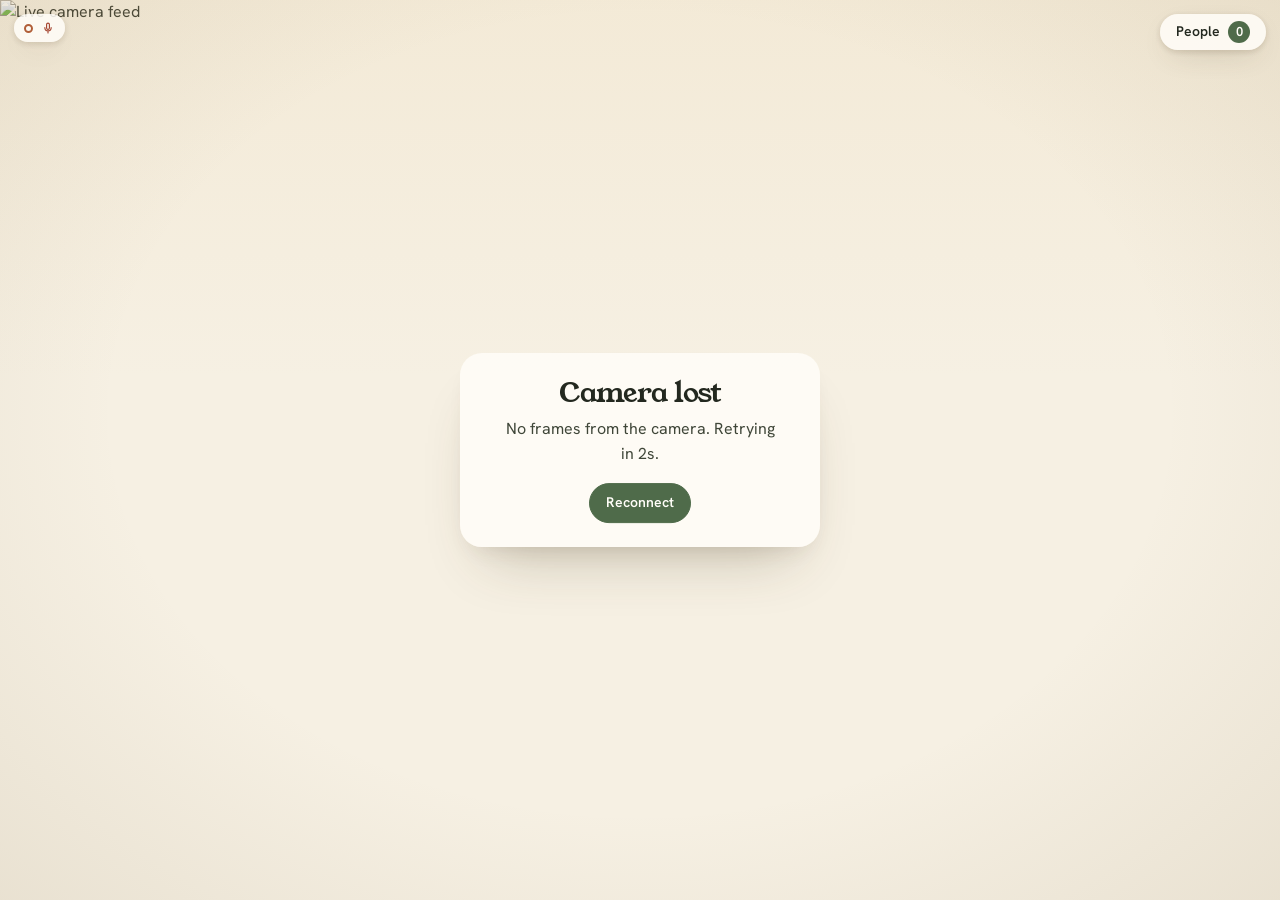
==== commit ff337139: "Add people library and full-page profile, better summaries and photos, Hazel-styled lens card" ====
--- a/app/web/index.html
+++ b/app/web/index.html
@@ -10,6 +10,7 @@
 <link rel="preload" href="assets/fonts/young-serif-400.woff2" as="font" type="font/woff2" crossorigin>
 <link rel="preload" href="assets/fonts/hanken-grotesk-400.woff2" as="font" type="font/woff2" crossorigin>
 <link rel="stylesheet" href="css/app.css?v=5">
+<link rel="stylesheet" href="css/library.css?v=2">
 <script type="importmap">
 { "imports": { "three": "./vendor/three.module.min.js", "three/addons/": "./vendor/jsm/" } }
 </script>
--- a/app/web/css/app.css
+++ b/app/web/css/app.css
@@ -2,6 +2,8 @@
  * paper: #F6F0E3 · accent: #4F6B4A · display: Young Serif · body: Hanken Grotesk · hero: the camera view itself, faces bracketed in sage or clay · nav: none, one screen · footer: none · imagery: the live camera feed, warmed · signature: the card assembling from and breaking into oat flakes
  * axes: cream/friendly serif/moss · posture: stage · contrast: pass · fold: pass · v2.0.0 */
 /* Hallmark · pre-emit critique: P4 H4 E5 S4 R4 V5 · weakest: S, the card carries every profile field so its rhythm is tight; labels stay one quiet step below body */
+/* Hallmark · waive 24b · card interior uses 6, 10, 18 and 22px steps · a full profile has to fit a 340 to 420px card without scrolling the header */
+/* Hallmark · answered F4 · filled danger button · it only appears inside the delete confirmation, never beside the primary */
 @import url("./tokens.css");
 @import url("./base.css");
 @import url("./card.css");
@@ -42,20 +44,22 @@
 .session-dot i { width: 14px; height: 9px; border-radius: 5px; border: 2px solid var(--color-accent); }
 .session-dot:hover { background: var(--color-paper-2); }
 .session-dot:active { transform: scale(0.96); }
-.session-pop { width: min(300px, calc(100vw - 28px)); margin-left: -72px; padding: var(--space-md); border-radius: var(--radius-card); background: var(--color-paper-2); box-shadow: var(--shadow-float); display: grid; gap: var(--space-xs); }
+.session-pop { width: 280px; margin-left: -72px; padding: var(--space-md); border-radius: var(--radius-card); background: var(--color-paper-2); box-shadow: var(--shadow-float); display: grid; gap: var(--space-xs); }
 .session-pop[hidden] { display: none; }
 .session-text { font-size: var(--text-sm); color: var(--color-ink-2); }
 
-.caption { position: fixed; left: calc(50% - var(--dock, 0px)); bottom: max(20px, env(safe-area-inset-bottom)); translate: -50% 0; z-index: var(--z-chrome); max-width: min(52ch, calc(100vw - 32px)); margin: 0; padding: 0.5em 1em 0.55em; border-radius: 1.2em; background: var(--color-veil); box-shadow: var(--shadow-card); font-size: var(--text-md); line-height: 1.35; text-align: center; text-wrap: balance; opacity: 0; transform: translateY(8px); pointer-events: none; transition: opacity var(--dur-short) var(--ease-out), transform var(--dur-short) var(--ease-out); }
-.caption.is-on { opacity: 1; transform: none; }
+.caption { position: fixed; left: calc(50% - var(--dock, 0px)); bottom: max(20px, env(safe-area-inset-bottom)); translate: -50% 0; z-index: var(--z-chrome); max-width: min(52ch, calc(100% - 32px)); margin: 0; padding: 0.5em 1em 0.55em; border-radius: 1.2em; background: var(--color-veil); box-shadow: var(--shadow-card); font-size: var(--text-md); line-height: 1.35; text-align: center; text-wrap: balance; pointer-events: none; transition: opacity var(--dur-short) var(--ease-out), transform var(--dur-short) var(--ease-out); }
+.js .caption { opacity: 0; transform: translateY(8px); }
+.js .caption.is-on { opacity: 1; transform: none; }
+.caption:empty { display: none; }
 body.has-card { --dock: calc(var(--card-w) / 2 + 20px); }
 .caption-who { margin-right: 0.5em; font-weight: 600; color: var(--color-accent); }
 .caption-text { color: var(--color-ink); }
 
-.stage-msg { position: absolute; left: 50%; top: 50%; translate: -50% -50%; z-index: var(--z-msg); width: min(360px, calc(100vw - 32px)); text-align: center; }
+.stage-msg { position: absolute; left: 50%; top: 50%; translate: -50% -50%; z-index: var(--z-msg); width: min(360px, calc(100% - 32px)); text-align: center; }
 .stage-msg h2 { font-size: var(--text-xl); font-weight: 400; line-height: 1.15; letter-spacing: var(--tracking-display); color: var(--color-ink); }
 .stage-msg p { margin: var(--space-xs) auto 0; max-width: 30ch; font-size: var(--text-md); color: var(--color-ink-2); }
-.msg-empty, .msg-lost { display: grid; justify-items: center; padding: var(--space-lg) var(--space-lg) calc(var(--space-lg) + 2px); border-radius: var(--radius-card); background: var(--color-veil); box-shadow: var(--shadow-float); }
+.msg-empty, .msg-lost { display: grid; justify-items: center; padding: var(--space-lg); border-radius: var(--radius-card); background: var(--color-veil); box-shadow: var(--shadow-float); }
 .msg-lost .btn { margin-top: var(--space-md); }
 .noscript { position: fixed; left: 50%; top: 50%; translate: -50% -50%; z-index: var(--z-chrome); max-width: 34ch; padding: var(--space-lg); border-radius: var(--radius-card); background: var(--color-paper-2); box-shadow: var(--shadow-float); }
 
--- a/app/web/css/library.css
+++ b/app/web/css/library.css
@@ -0,0 +1,40 @@
+.lib-btn { position: fixed; top: max(14px, env(safe-area-inset-top)); right: max(14px, env(safe-area-inset-right)); z-index: var(--z-chrome); display: inline-flex; align-items: center; gap: var(--space-xs); min-height: 36px; padding: 0 var(--space-md); border: 0; border-radius: var(--radius-pill); background: var(--color-veil); box-shadow: var(--shadow-card); font: inherit; font-size: var(--text-sm); font-weight: 600; color: var(--color-ink); cursor: pointer; transition: transform var(--dur-micro) var(--ease-out); }
+.lib-btn:active { transform: scale(0.97); }
+.lib-count { display: grid; place-items: center; min-width: 22px; height: 22px; padding: 0 6px; border-radius: var(--radius-pill); background: var(--color-accent); color: var(--color-accent-ink); font-size: var(--text-xs); }
+.lib { position: fixed; inset: 0; z-index: calc(var(--z-chrome) + 1); display: flex; flex-direction: column; gap: var(--space-lg); padding: max(20px, env(safe-area-inset-top)) var(--gutter) var(--space-xl); background: var(--color-paper); overflow-y: auto; }
+.lib[hidden] { display: none; }
+.lib-head { display: flex; align-items: center; justify-content: space-between; max-width: var(--container); width: 100%; margin: 0 auto; }
+.lib-head h2 { font-family: var(--font-display); font-size: var(--text-2xl); font-weight: 400; letter-spacing: var(--tracking-display); color: var(--color-ink); }
+.lib-grid { display: grid; grid-template-columns: repeat(auto-fill, minmax(168px, 1fr)); gap: var(--gap-columns); align-content: start; max-width: var(--container); width: 100%; margin: 0 auto; }
+.lib-tile { display: grid; justify-items: start; gap: var(--space-2xs); padding: var(--space-md); border: 1px solid var(--color-rule); border-radius: var(--radius-card); background: var(--color-paper-2); font: inherit; text-align: left; color: var(--color-ink); cursor: pointer; box-shadow: var(--shadow-card); transition: transform var(--dur-micro) var(--ease-out), border-color var(--dur-micro) var(--ease-out); }
+.lib-tile:hover { border-color: var(--color-accent); }
+.lib-tile:active { transform: scale(0.98); }
+.lib-photo { display: grid; place-items: center; width: 96px; height: 96px; margin-bottom: var(--space-xs); border-radius: 26px; background: var(--color-paper-3); box-shadow: 0 0 0 4px var(--color-paper-2), 0 0 0 5px var(--color-rule); overflow: hidden; }
+.lib-face { width: 100%; height: 100%; object-fit: cover; filter: sepia(0.16) saturate(1.05); }
+.lib-initial { font-family: var(--font-display); font-size: var(--text-xl); color: var(--color-muted); }
+.lib-name { font-family: var(--font-display); font-size: var(--text-lg); line-height: 1.15; letter-spacing: var(--tracking-display); }
+.lib-note { display: -webkit-box; -webkit-box-orient: vertical; -webkit-line-clamp: 2; overflow: hidden; font-size: var(--text-sm); line-height: 1.4; color: var(--color-ink-2); }
+.lib-seen { font-size: var(--text-xs); color: var(--color-muted); }
+body.lib-open .stage-msg { display: none; }
+body.lib-open .lib-btn { display: none; }
+.lib-body { max-width: var(--container); width: 100%; margin: 0 auto; display: grid; gap: var(--space-lg); align-content: start; }
+.prof-back { justify-self: start; }
+.prof { display: grid; gap: var(--space-xl); }
+.prof-hero { display: flex; align-items: center; gap: var(--space-xl); }
+.prof-photo { flex: none; width: clamp(160px, 22vw, 260px); aspect-ratio: 1; border-radius: 22%; object-fit: cover; background: var(--color-paper-3); box-shadow: 0 0 0 6px var(--color-paper-2), 0 0 0 7px var(--color-rule), 0 24px 40px -24px var(--color-shadow-deep); filter: sepia(0.12) saturate(1.04); }
+.prof-initial { display: grid; place-items: center; font-family: var(--font-display); font-size: var(--text-2xl); color: var(--color-muted); }
+.prof-id { display: grid; gap: var(--space-xs); }
+.prof-name { margin: 0; font-family: var(--font-display); font-size: clamp(2.25rem, 4vw, 3.75rem); font-weight: 400; line-height: 1.05; letter-spacing: var(--tracking-display); color: var(--color-ink); }
+.prof-role { margin: 0; font-size: var(--text-lg); font-weight: 600; color: var(--color-accent); }
+.prof-chip { justify-self: start; margin: 0; padding: 0.2em 0.8em 0.25em; border-radius: var(--radius-pill); background: var(--color-known-soft); font-size: var(--text-xs); font-weight: 600; color: var(--color-known); }
+.prof-cols { display: grid; grid-template-columns: minmax(0, 1fr) minmax(0, 1.2fr); gap: var(--space-xl); align-items: start; }
+.prof-col { display: grid; gap: var(--space-lg); }
+.prof-block { display: grid; gap: var(--space-xs); padding-top: var(--space-md); border-top: 1px solid var(--color-rule); }
+.prof-label { margin: 0; font-size: var(--text-xs); font-weight: 600; letter-spacing: 0.04em; text-transform: uppercase; color: var(--color-muted); }
+.prof-summary { margin: 0; font-size: var(--text-lg); line-height: 1.5; color: var(--color-ink); }
+.prof-list { margin: 0; padding-left: 1.1em; display: grid; gap: var(--space-2xs); color: var(--color-ink-2); }
+.prof-told { margin: 0; padding: 0; list-style: none; display: grid; gap: var(--space-sm); }
+.prof-told li { display: grid; grid-template-columns: 4.5em minmax(0, 1fr); gap: var(--space-sm); align-items: baseline; }
+.prof-time { font-size: var(--text-xs); font-weight: 600; color: var(--color-muted); }
+.prof-line { font-size: var(--text-lg); line-height: 1.4; color: var(--color-ink); }
+@media (max-width: 720px) { .prof-hero { flex-direction: column; align-items: flex-start; } .prof-cols { grid-template-columns: 1fr; } }
